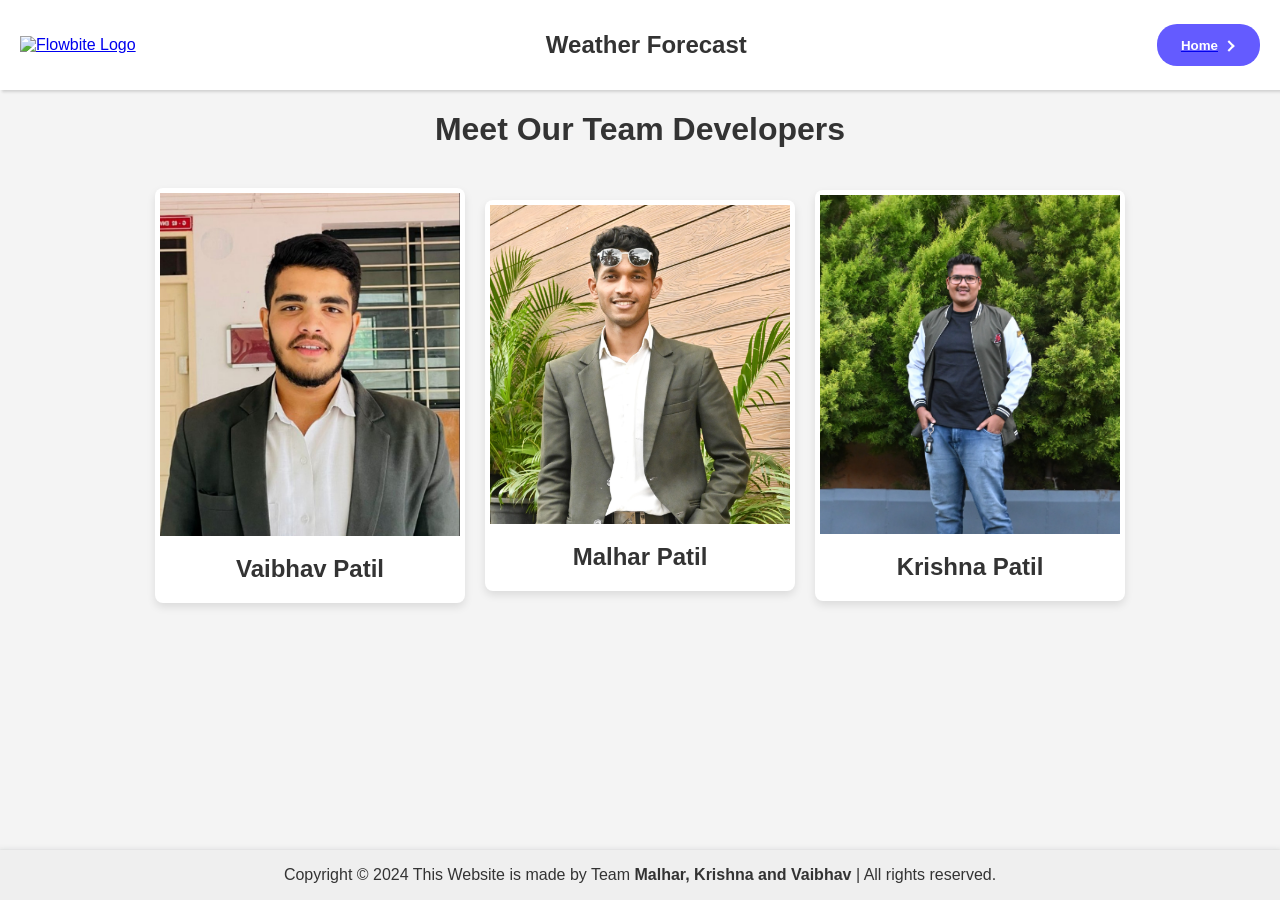
==== developers.html @ a982e44f "Add weather forecast application files and functionality - Created date.js for DOM element reference" ====
<!DOCTYPE html>
<html lang="en">
<head>
    <meta charset="UTF-8">
    <meta name="viewport" content="width=device-width, initial-scale=1.0">

    <title>Weather Forecast</title>
    <style>
        body {
            font-family: Arial, sans-serif;
            margin: 0;
            padding: 0;
            background-color: #f4f4f4;
            color: #333;
        }

        .container {
            display: flex;
            flex-direction: column;
            width: 550px;
            margin: 50px auto;
            padding: 20px;
            background-color: #fff;
            border-radius: 8px;
            box-shadow: 0 4px 8px rgba(0, 0, 0, 0.1);
        }

        h1 {
            text-align: center;
            margin-bottom: 30px;
        }

     
       

       

        

    

        .footer {
            position: absolute;
            right: 0;
            bottom: 0;
            left: 0;
            padding: 1rem;
            background-color: #efefef;
            box-shadow: rgba(60, 64, 67, 0.3) 0px 1px 2px 0px, rgba(60, 64, 67, 0.15) 0px 2px 6px 2px;
            text-align: center;
        }
        @media only screen and (max-width: 600px) {
 .footer{
    display: none;
 }
}
        .main-div {
            display: flex;
            align-items: center;
            justify-content: center;
            flex-wrap: wrap;
            /* flex-direction: column; */
            /* height: 60vh; */
        }

        .nav-bar {
            height: 50px;
            display: flex;
            flex-direction: row;
            background-color: white;
            box-shadow: rgba(0, 0, 0, 0.15) 1.95px 1.95px 2.6px;
            align-items: center;
            justify-content: space-between;
            padding: 20px 20px;
        }

        button {
            --primary-color: #645bff;
            --secondary-color: #fff;
            --hover-color: #111;
            --arrow-width: 10px;
            --arrow-stroke: 2px;
            box-sizing: border-box;
            border: 0;
            border-radius: 20px;
            color: var(--secondary-color);
            padding: 1em 1.8em;
            background: var(--primary-color);
            display: flex;
            transition: 0.2s background;
            align-items: center;
            gap: 0.6em;
            font-weight: bold;
        }

        button .arrow-wrapper {
            display: flex;
            justify-content: center;
            align-items: center;
        }

        button .arrow {
            margin-top: 1px;
            width: var(--arrow-width);
            background: var(--primary-color);
            height: var(--arrow-stroke);
            position: relative;
            transition: 0.2s;
        }

        button .arrow::before {
            content: "";
            box-sizing: border-box;
            position: absolute;
            border: solid var(--secondary-color);
            border-width: 0 var(--arrow-stroke) var(--arrow-stroke) 0;
            display: inline-block;
            top: -3px;
            right: 3px;
            transition: 0.2s;
            padding: 3px;
            transform: rotate(-45deg);
        }

        button:hover {
            background-color: var(--hover-color);
        }

        button:hover .arrow {
            background: var(--secondary-color);
        }

        button:hover .arrow:before {
            right: 0;
        }

        .main-head {
            text-align: center;
        }

        .logo {
            height: 100%;
        }
        .card,h2{
            text-align: center;
        }
        .card {
            background-color: #fff;
            border-radius: 8px;
            box-shadow: 0 4px 8px rgba(0, 0, 0, 0.1);
            overflow: hidden;
            padding: 5px;
            margin: 10px;
            /* width: 200px; */
            text-align: center;
        }

  

        .card h2 {
            margin: 15px 0;
        }
    </style>
</head>
<body>
    <div class="nav-bar">
        <div class="max-w-screen-xl flex flex-wrap items-center justify-between mx-auto p-4">
        <a href="/" class="flex items-center space-x-3 rtl:space-x-reverse">
            <img src="https://flowbite.com/docs/images/logo.svg" class="h-8" alt="Flowbite Logo">
        </a>
    </div>
    <span class="self-center text-2xl font-semibold whitespace-nowrap dark:text-white"><h2>Weather Forecast</h2></span>
        <a href="/">
        <button>
            Home
            <div class="arrow-wrapper">
                <div class="arrow"></div>
            </div>
        </button>
        </a>
    </div>
    <div class="main-head">
        <h1>Meet Our Team Developers</h1>
    </div>
    <div class="main-div">
        <!-- Write code : 4 cards with Developer Image and below its Name  and responsive  -->
        <div class="card">
            <img src="/Vaibhav.jpg"  width="300px" alt="Developer 1">
            <h2>Vaibhav Patil</h2>
        </div>
        <div class="card">
            <img src="/Malhar.jpg" width="300px" alt="Developer 2">
            <h2>Malhar Patil</h2>
        </div>
        <div class="card">
            <img src="/Krishna.jpg" width="300px" alt="Developer 3">
            <h2>Krishna Patil</h2>
        </div>
        <!-- <div class="card">
            <img src="https://media.licdn.com/dms/image/D5603AQEtxTy-sPXtMQ/profile-displayphoto-shrink_100_100/0/1706454668797?e=1721865600&v=beta&t=km98QiM_eXu4HLGOp3E337dQaTH0nA4RSTmnLauLVGs" width="300px" alt="Developer 4">
            <h2>Dhananjay Dharne</h2>
        </div> -->
    </div>

    <div class="footer">Copyright © 2024 This Website is made by Team <strong>Malhar, Krishna and Vaibhav</strong> | All rights reserved. </div>
  
</body>
</html>
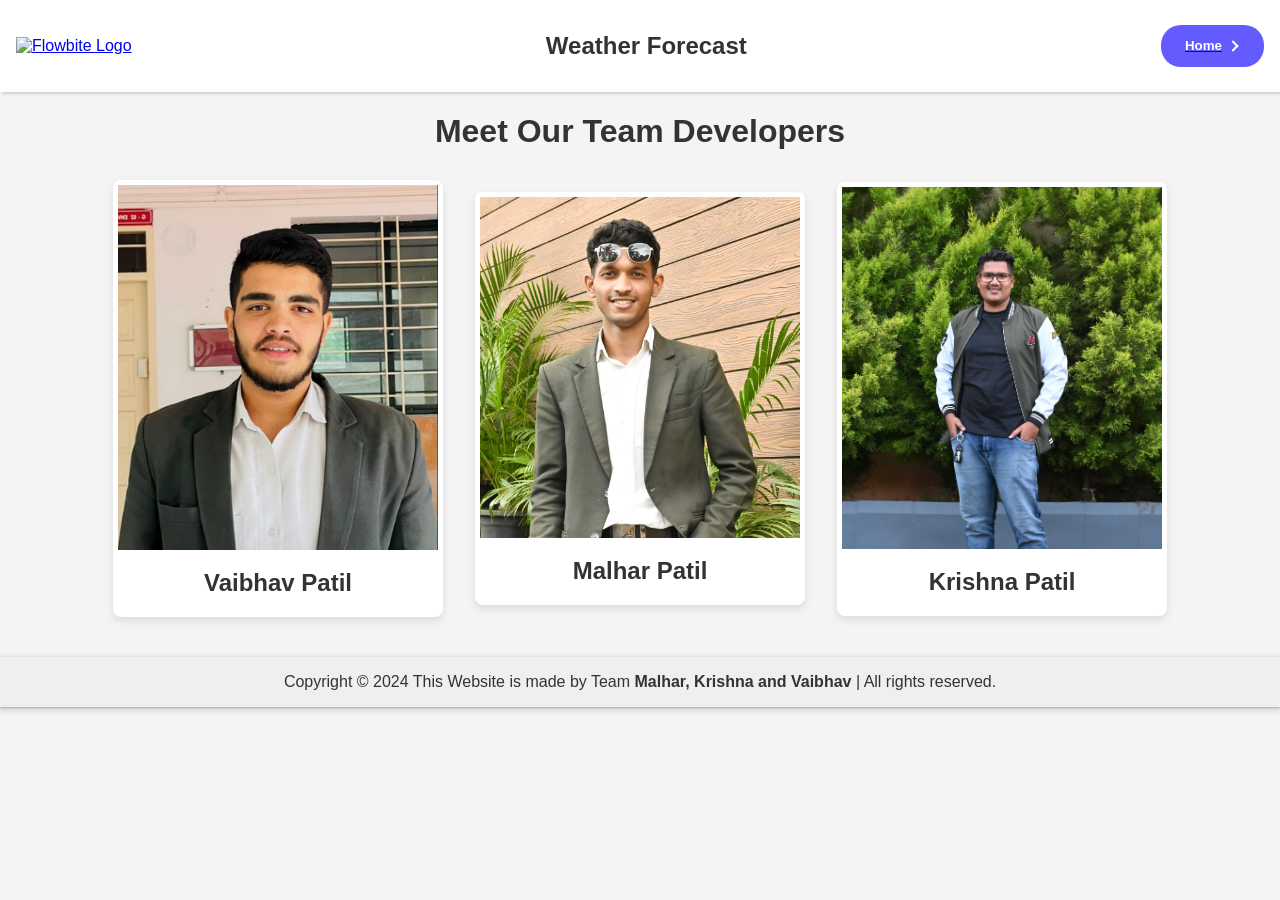
==== commit 5bb35a33: "Refactor CSS styles for improved responsiveness and layout; update HTML structure for button and tem" ====
--- a/developers.html
+++ b/developers.html
@@ -14,40 +14,20 @@
             color: #333;
         }
 
-        .container {
-            display: flex;
-            flex-direction: column;
-            width: 550px;
-            margin: 50px auto;
-            padding: 20px;
-            background-color: #fff;
-            border-radius: 8px;
-            box-shadow: 0 4px 8px rgba(0, 0, 0, 0.1);
-        }
-
         h1 {
             text-align: center;
-            margin-bottom: 30px;
+            margin-bottom: 20px;
+            padding: 0 10px;
         }
 
      
        
-
-       
-
-        
-
-    
-
         .footer {
-            position: absolute;
-            right: 0;
-            bottom: 0;
-            left: 0;
             padding: 1rem;
             background-color: #efefef;
             box-shadow: rgba(60, 64, 67, 0.3) 0px 1px 2px 0px, rgba(60, 64, 67, 0.15) 0px 2px 6px 2px;
             text-align: center;
+            margin-top: 20px;
         }
         @media only screen and (max-width: 600px) {
  .footer{
@@ -59,19 +39,20 @@
             align-items: center;
             justify-content: center;
             flex-wrap: wrap;
-            /* flex-direction: column; */
-            /* height: 60vh; */
+            gap: 12px;
+            padding: 0 10px 10px;
         }
 
         .nav-bar {
-            height: 50px;
             display: flex;
             flex-direction: row;
             background-color: white;
             box-shadow: rgba(0, 0, 0, 0.15) 1.95px 1.95px 2.6px;
             align-items: center;
             justify-content: space-between;
-            padding: 20px 20px;
+            gap: 12px;
+            padding: 12px 16px;
+            flex-wrap: wrap;
         }
 
         button {
@@ -134,9 +115,7 @@
             right: 0;
         }
 
-        .main-head {
-            text-align: center;
-        }
+        .main-head { text-align: center; margin: 12px 0; }
 
         .logo {
             height: 100%;
@@ -151,10 +130,37 @@
             overflow: hidden;
             padding: 5px;
             margin: 10px;
-            /* width: 200px; */
-            text-align: center;
-        }
-
+            width: min(100%, 320px);
+            text-align: center;
+        }
+
+        .card img {
+            width: 100%;
+            height: auto;
+        }
+
+        @media only screen and (max-width: 768px) {
+            .nav-bar {
+                justify-content: center;
+            }
+
+            .nav-bar > span {
+                order: -1;
+                width: 100%;
+                text-align: center;
+            }
+        }
+
+        @media only screen and (max-width: 480px) {
+            h1 {
+                font-size: 1.4rem;
+            }
+
+            button {
+                width: 100%;
+                justify-content: center;
+            }
+        }
   
 
         .card h2 {
